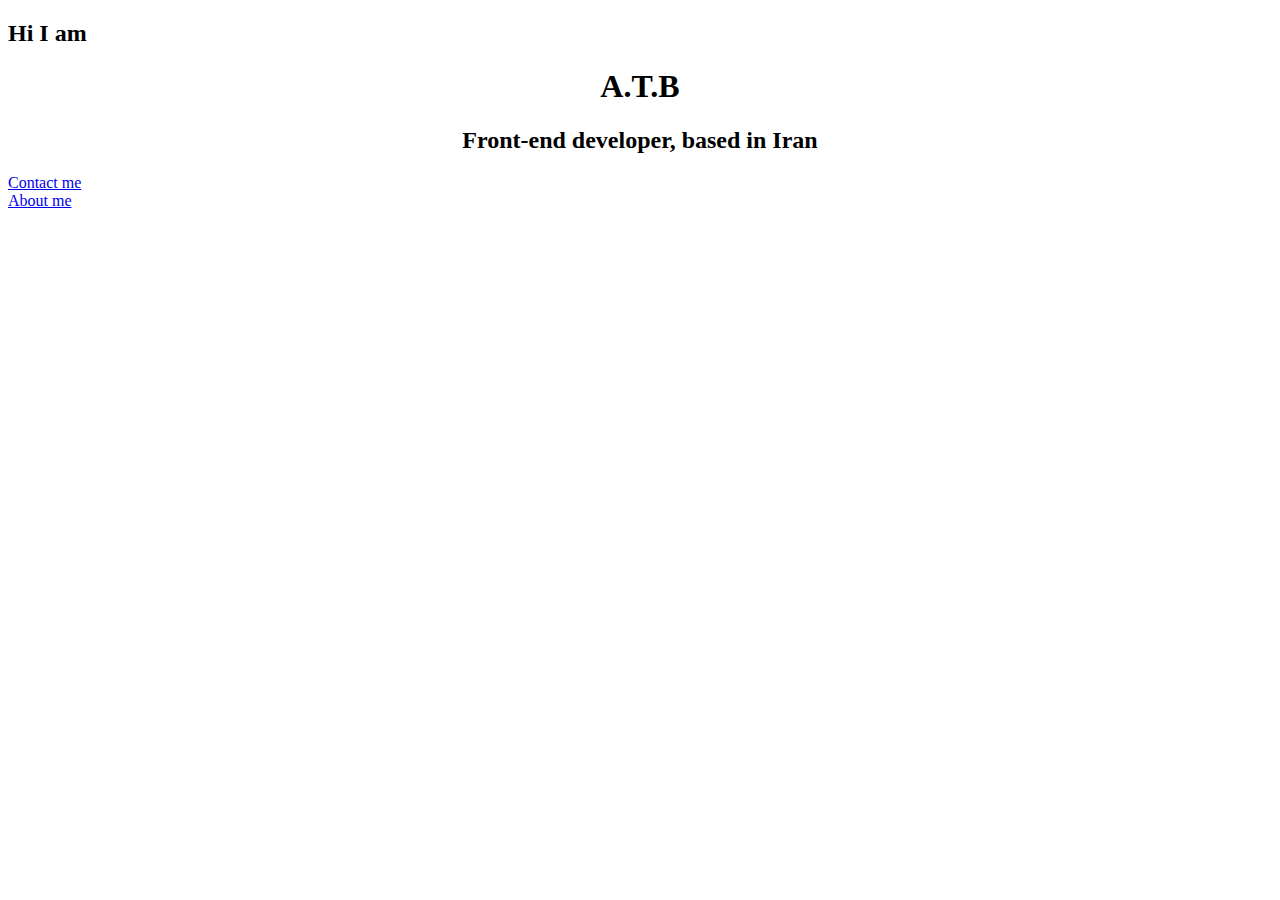
==== H.res/index.html @ 69f12a10 "Add files via upload" ====
<!DOCTYPE html>
<html lang="en">
<head>
    <meta charset="UTF-8">
    <meta name="viewport" content="width=device-width, initial-scale=1.0">
    <title>Home page</title>
    <link rel="stylesheet" href="style.css">
</head>
<body>
<h2>Hi I am </h2>
<h1>A.T.B</h1>
<h2 id="developer">Front-end developer, based in Iran</h2>

<a href="about.html#Contact">Contact me</a> <br>
<a href="about.html">About me</a>
 <script src="app.js"></script>
</body>
</html>
---- H.res/style.css ----
#developer{
 text-align: center;
}

h1{
    text-align: center;
}

h3{
    text-align: center;
    font-size: 1.17em;
}

#contact{
 display: block;
 font-size: 1.5em;
 margin-block-start: 0.83em;
 margin-block-end: 0.83em;
 margin-inline-start: 0px;
 margin-inline-end: 0px;
 font-weight: bold;
}
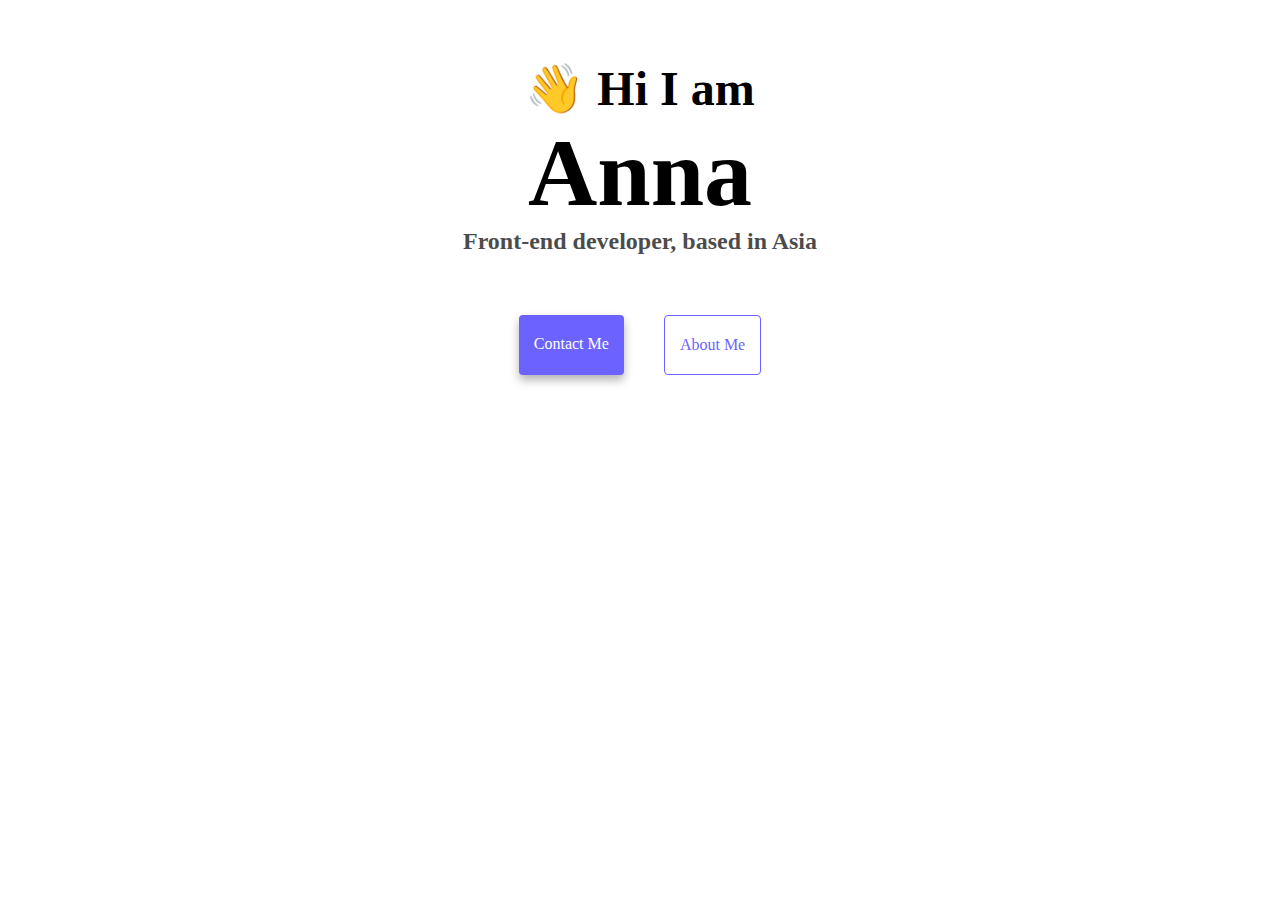
==== commit 9c207fb4: "Add files via upload" ====
--- a/H.res/index.html
+++ b/H.res/index.html
@@ -1,18 +1,23 @@
 <!DOCTYPE html>
 <html lang="en">
+
 <head>
-    <meta charset="UTF-8">
-    <meta name="viewport" content="width=device-width, initial-scale=1.0">
-    <title>Home page</title>
-    <link rel="stylesheet" href="style.css">
+    <meta charset="UTF-8" />
+    <meta http-equiv="X-UA-Compatible" content="IE=edge" />
+    <meta name="viewport" content="width=device-width, initial-scale=1.0" />
+    <title>Home Page</title>
+    <link rel="stylesheet" href="style.css" />
 </head>
+
 <body>
-<h2>Hi I am </h2>
-<h1>A.T.B</h1>
-<h2 id="developer">Front-end developer, based in Iran</h2>
+    <h2>👋 Hi I am</h2>
+    <h1>Anna</h1>
+    <h3>Front-end developer, based in Asia</h3>
+    <div class="navigation-links">
+        <a href="about.html#contact" class="contact-link">Contact me</a>
+        <a href="about.html" class="about-link">About me</a>
+    </div>
+    <script src="app.js"></script>
+</body>
 
-<a href="about.html#Contact">Contact me</a> <br>
-<a href="about.html">About me</a>
- <script src="app.js"></script>
-</body>
 </html>--- a/H.res/style.css
+++ b/H.res/style.css
@@ -1,22 +1,91 @@
-#developer{
- text-align: center;
+:root {
+    --primary-color: #6c63ff;
+    --secondary-color: #f5f2fe;
+    --box-shadow: 0 5px 10px rgba(0, 0, 0, 0.3);
 }
 
-h1{
+body {
+    margin: 60px auto;
+    max-width: 800px;
+}
+
+h1,
+h2,
+h3 {
+    text-align: center;
+    margin: 0;
+}
+
+h1 {
+    font-size: 96px;
+}
+
+h2 {
+    font-size: 48px;
+}
+
+h3 {
+    font-size: 24px;
+    opacity: 0.7;
+}
+
+p {
+    background: var(--secondary-color);
+    padding: 20px;
+    border-radius: 4px;
+    font-size: 18px;
+    line-height: 1.5;
     text-align: center;
 }
 
-h3{
-    text-align: center;
-    font-size: 1.17em;
+.navigation-links {
+    display: flex;
+    margin-top: 40px;
+    justify-content: center;
 }
 
-#contact{
- display: block;
- font-size: 1.5em;
- margin-block-start: 0.83em;
- margin-block-end: 0.83em;
- margin-inline-start: 0px;
- margin-inline-end: 0px;
- font-weight: bold;
+.navigation-links a {
+    margin: 20px;
+    border-radius: 4px;
+    padding: 20px 15px;
+    text-decoration: none;
+    text-transform: capitalize;
+}
+
+.contact-link {
+    background: var(--primary-color);
+    box-shadow: var(--box-shadow);
+    color: white;
+}
+
+.about-link {
+    color: var(--primary-color);
+    border: 1px solid var(--primary-color);
+}
+
+.homepage-link {
+    color: var(--primary-color);
+    text-align: center;
+    display: block;
+}
+
+.about-paragraphs {
+    display: flex;
+    margin: 30px 0;
+}
+
+.about-paragraphs p {
+    margin: 10px;
+}
+
+.email-link {
+    display: flex;
+    justify-content: center;
+    color: var(--primary-color);
+    font-size: 28px;
+    text-decoration: none;
+}
+
+.email-link:hover {
+    text-decoration: underline;
 }